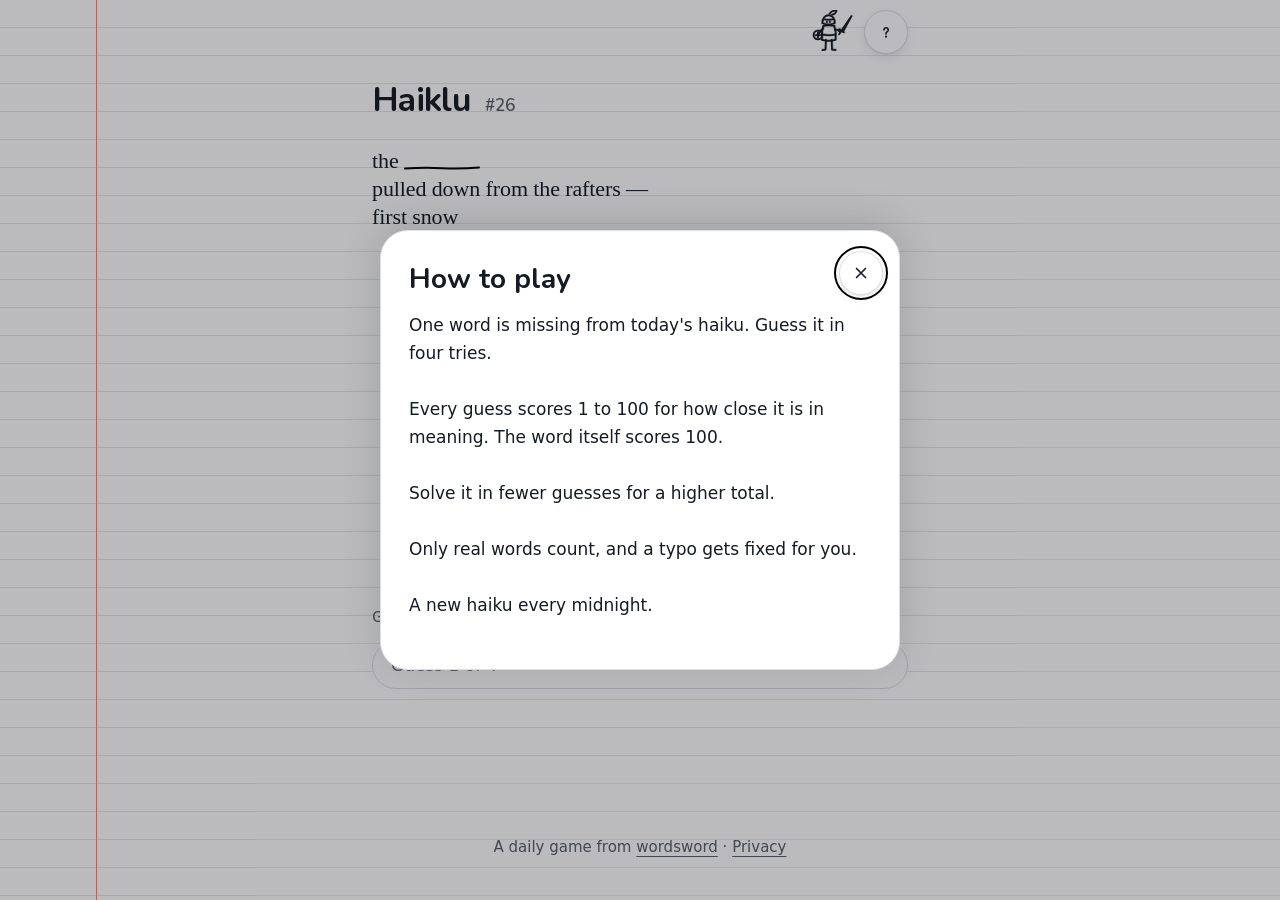
==== docs/haiklu-daily/index.html @ 27743bf3 "Haiklu: a standalone page to play and share the daily haiku docs/haiklu-daily/ runs the same game sc" ====
<!doctype html>
<html lang="en">
<head>
<meta charset="utf-8">
<meta name="viewport" content="width=device-width, initial-scale=1, viewport-fit=cover">
<title>Haiklu</title>
<meta name="description" content="A new haiku every day with one word missing. Four guesses, each scored 1 to 100 for how close it comes.">
<meta name="theme-color" content="#FFFFFF" media="(prefers-color-scheme: light)">
<meta name="theme-color" content="#0B0D12" media="(prefers-color-scheme: dark)">
<link rel="canonical" href="https://schubaru.github.io/wordsword/haiklu-daily/">
<meta property="og:type" content="website">
<meta property="og:url" content="https://schubaru.github.io/wordsword/haiklu-daily/">
<meta property="og:title" content="Haiklu">
<meta property="og:description" content="A new haiku every day with one word missing.">
<meta property="og:image" content="https://schubaru.github.io/wordsword/haiklu-daily/og.png">
<meta property="og:image:width" content="1200">
<meta property="og:image:height" content="630">
<meta property="og:image:alt" content="Haiklu: a new haiku every day. Find the word that's missing.">
<meta name="twitter:card" content="summary_large_image">
<link rel="icon" href="icon.svg" type="image/svg+xml">
<link rel="apple-touch-icon" href="apple-touch-icon.png">
<link rel="stylesheet" href="../play/play.css">
<link rel="modulepreload" href="../play/logic.js">
<link rel="preload" href="../play/data/haiklu-bank.json" as="fetch" crossorigin>
<style>
/* The poem is written on the rules: every line's baseline on a rule, wraps onto the next. */
.poem{margin:var(--r) 0 var(--r); font:400 22px/var(--r) var(--serif); letter-spacing:-.005em; position:relative; top:6px; min-height:calc(var(--r) * 3)}
.poem p{margin:0}
.blank{display:inline-block; width:76px; height:1em; vertical-align:baseline; position:relative}
.blank svg{position:absolute; left:0; right:0; bottom:-3px; width:100%; height:6px; overflow:visible}
.blank path{fill:none; stroke:var(--pen); stroke-width:2; stroke-linecap:round}
.written{white-space:nowrap}
.written.cut{animation:cut .55s var(--ease-out) both}
@keyframes cut{from{clip-path:polygon(-4% -20%, -4% -20%, -30% 120%, -4% 120%)} to{clip-path:polygon(-4% -20%, 134% -20%, 104% 120%, -4% 120%)}}
.written.miss{--ink-color:var(--pen-wash)}
.written.found{--ink-color:var(--hl-pink)}
.written.hl-swipe::before{left:-3px; right:-3px; top:18%; bottom:4%}
.written.cut.hl-swipe::before{animation:sweep .55s var(--ease-out) .38s both}

.guesses{list-style:none; margin:0; padding:0}
.guess{height:calc(var(--r) * 2)}
.guess .line{display:flex; align-items:baseline; gap:8px; height:var(--r); position:relative; top:7px}
.guess .w{font:600 17px/var(--r) var(--rounded)}
.guess .w.hl-swipe::before{--ink-color:var(--hl-pink); left:-3px; right:-3px}
.guess s{font:600 15px/var(--r) var(--rounded); color:var(--ink2); text-decoration-color:var(--ink2)}
.guess .score{margin-left:auto; font:500 21px/var(--r) var(--rounded); color:var(--ink2); font-variant-numeric:tabular-nums}
.guess.best .score{font-weight:800; color:var(--ink)}
.guess .track{height:5px; border-radius:3px; background:var(--rule); margin-top:14px; overflow:hidden}
.guess .fill{height:100%; width:calc(var(--s) * 1%); min-width:5px; border-radius:3px; background:var(--ink2); transform-origin:left}
.guess.best .fill{background:var(--pen)}
.guess.fresh .fill{animation:grow .5s var(--ease-out) .05s both}
.guess.fresh .line{animation:fade .25s ease-out both}
@keyframes grow{from{transform:scaleX(0)}}

.caption.left{text-align:left}
.caption.left:has(~ #see-results:not([hidden])){text-align:center} /* over the Results button, center it */
.dock{margin-top:auto; padding-top:10px; display:flex; flex-direction:column; gap:10px}
.choices{display:flex; flex-direction:column; gap:8px}
.choices > span{font:600 15px/1.2 var(--rounded); color:var(--ink2)}
.choices div{display:flex; flex-wrap:wrap; gap:8px}
.choices button{min-height:36px; padding:0 14px; border:0; border-radius:999px; background:var(--pen-wash); color:var(--ink); font:600 17px/1 var(--rounded); cursor:pointer}
.field{display:flex; align-items:center; gap:8px; min-height:48px; padding:0 4px 0 18px; border-radius:999px; background:var(--sheet); border:1px solid var(--rule); transition:border-color .2s}
.field:focus-within{border-color:var(--pen)}
.field input{flex:1; min-width:0; border:0; outline:0; background:none; color:var(--ink); font:400 17px/1 var(--sans); padding:12px 0; caret-color:var(--pen)}
.field input::placeholder{color:color-mix(in srgb, var(--ink2) 85%, transparent)}
.go{display:grid; place-items:center; width:40px; height:40px; padding:0; border:0; border-radius:50%; background:var(--pen); color:var(--on-pen); cursor:pointer; transition:opacity .2s, transform .15s var(--ease-out)}
.go:active{transform:scale(.92)}
.go svg{width:18px; height:18px; fill:none; stroke:currentColor; stroke-width:2.4; stroke-linecap:round; stroke-linejoin:round}
.go[hidden]{display:grid !important; opacity:0; pointer-events:none}
.dock .cta{max-width:320px; align-self:center}

.results .poem{text-align:left; align-self:stretch; top:0; margin:4px 0; padding-top:2px;
  background-image:repeating-linear-gradient(to bottom, transparent 0 calc(var(--r) - 1px), var(--paper-rule) calc(var(--r) - 1px) var(--r)); background-position:0 -4px}
.total{margin:0; font:700 34px/1.2 var(--rounded); color:var(--ink); font-variant-numeric:tabular-nums}
.scores{margin:0; font:600 21px/1.3 var(--rounded); color:var(--ink2); font-variant-numeric:tabular-nums; word-spacing:.3em}
</style>
</head>
<body data-share-url="https://schubaru.github.io/wordsword/haiklu-daily/">
<svg width="0" height="0" style="position:absolute" aria-hidden="true">
  <defs>
    <g id="knight" class="d" stroke-width="4">
      <path d="M30 36Q42 34 55 36Q60 52 58 68Q42 72 27 68Q25 52 30 36"/>
      <path d="M29 56Q43 59 57.5 56M36 68L35 90L28 91M49 68L50 90L58 91"/>
      <path d="M30 42Q22 46 19 55"/><circle cx="18" cy="57" r="10"/><path d="M13 57H23M18 51V63"/>
      <path d="M28 30C27 6 57 6 56 30Q42 36 28 30M31 21Q42 23.5 53 21M38 27l.5 .5M45 27l.5 .5"/>
      <path d="M44 9Q50 0 60 2Q58 10 50 11" stroke-width="3.6"/>
      <path d="M56 44Q63 44 68 50M66 55L72 46M66 44L77 51M71.5 46.5L94 14L75 49M73.5 46.5L90 20"/>
    </g>
  </defs>
</svg>

<div class="page">
  <header class="bar">
    <span class="grow"></span>
    <svg class="knight" viewBox="0 0 100 100" aria-hidden="true"><use href="#knight" class="ghost" transform="translate(1.4 -1.2)"/><use href="#knight"/></svg>
    <button class="icon" type="button" data-rules aria-label="How to play"><svg viewBox="0 0 24 24" aria-hidden="true"><path d="M9.2 9.2a2.9 2.9 0 1 1 4.2 2.6c-.9.5-1.4 1.1-1.4 2.1v.6"/><path d="M12 18.2v.1" stroke-width="2.8"/></svg></button>
  </header>
  <h1 class="title">Haiklu <small id="number"></small></h1>

  <main>
    <div class="poem" id="poem" aria-label="Today's haiku"></div>
    <ol class="guesses" id="guesses" aria-label="Your guesses"></ol>
  </main>

  <div class="dock">
    <p class="caption left" id="caption" aria-live="polite"></p>
    <div class="choices" id="choices" hidden><span>Did you mean</span><div></div></div>
    <form class="field" id="field" autocomplete="off">
      <input id="input" type="text" inputmode="text" enterkeyhint="go" autocapitalize="none" autocorrect="off" spellcheck="false" aria-label="Your guess">
      <button class="go" type="submit" id="go" aria-label="Guess" hidden><svg viewBox="0 0 24 24" aria-hidden="true"><path d="M12 19V5M6 11l6-6 6 6"/></svg></button>
    </form>
    <button class="cta outlined" type="button" id="see-results" hidden>Results</button>
  </div>

  <p class="foot">A daily game from <a href="../">wordsword</a> · <a href="../privacy.html">Privacy</a></p>
</div>

<dialog class="sheet" id="results" aria-labelledby="verdict">
  <button class="icon close" type="button" data-close aria-label="See the poem"><svg viewBox="0 0 24 24" aria-hidden="true"><path d="M6 6l12 12M18 6L6 18"/></svg></button>
  <div class="results">
    <svg class="big-knight" viewBox="0 0 100 100" aria-hidden="true"><use href="#knight" class="ghost" transform="translate(1.4 -1.2)"/><use href="#knight"/></svg>
    <h2 class="verdict" id="verdict"></h2>
    <div class="poem" id="poem-done"></div>
    <p class="scores" id="scores"></p>
    <p class="total" id="total"></p>
    <button class="cta" type="button" id="share">Share</button>
    <p class="countdown" id="countdown"></p>
  </div>
</dialog>

<dialog class="sheet rules" id="rules" aria-labelledby="rules-title">
  <button class="icon close" type="button" data-close aria-label="Done"><svg viewBox="0 0 24 24" aria-hidden="true"><path d="M6 6l12 12M18 6L6 18"/></svg></button>
  <h2 id="rules-title">How to play</h2>
  <p>One word is missing from today's haiku. Guess it in four tries.</p>
  <p>Every guess scores 1 to 100 for how close it is in meaning. The word itself scores 100.</p>
  <p>Solve it in fewer guesses for a higher total.</p>
  <p>Only real words count, and a typo gets fixed for you.</p>
  <p>A new haiku every midnight.</p>
</dialog>

<script type="module">
// Today's number, the same one the share text carries.
import { today } from '../play/play.js';
document.getElementById('number').textContent = `#${today('haiklu')}`;
</script>
<script type="module" src="../play/haiklu.js"></script>
</body>
</html>
---- docs/play/play.css ----
/* Nunito (SIL OFL 1.1, play/fonts/OFL.txt): the rounded voice off Apple devices, where ui-rounded doesn't exist. Self-hosted, Latin only. */
@font-face{font-family:"Nunito"; font-style:normal; font-weight:400 800; font-display:swap; src:url(fonts/nunito-latin.woff2) format("woff2"); unicode-range:U+0000-00FF, U+0131, U+0152-0153, U+02BB-02BC, U+02C6, U+02DA, U+02DC, U+2000-206F, U+20AC, U+2122, U+2191, U+2193, U+2212, U+FEFF, U+FFFD}
/* The web games' shell. Tokens are the landing page's (docs/index.html), which mirror Theme.swift. */
:root{
  --page:#FFFFFF; --sheet:#FFFFFF; --ink:#151B24; --ink2:#575E69; --pen:#000000; --on-pen:#FFFFFF;
  --paper-rule:#E4E7EC; --margin:#F0837A; --edge:#C3C8D1; --rule:#DADEE5;
  --hl-yellow:#FFE244; --hl-green:#B7F0A2; --hl-blue:#A6DCFF; --hl-pink:#FFB7DC; --hl-blend:multiply;
  --pen-wash:rgb(0 0 0 / .06); --press:rgb(0 0 0 / .05);
  --lift:0 1px 1px rgb(0 0 0 / .05), 0 4px 10px rgb(0 0 0 / .08);
  --r:28px;
  --rounded: ui-rounded, "SF Pro Rounded", "Nunito", system-ui, sans-serif;
  --serif: ui-serif, "New York", "Iowan Old Style", Georgia, serif;
  --sans: -apple-system, BlinkMacSystemFont, "Helvetica Neue", system-ui, sans-serif;
  --ease-out: cubic-bezier(.16, 1, .3, 1);
  --col:520px;
  --margin-x:14px;
  color-scheme: light dark;
}
@media (prefers-color-scheme: dark){
  :root{
    --page:#0B0D12; --sheet:#151922; --ink:#E9EBEF; --ink2:#A1A5AB; --pen:#FFFFFF; --on-pen:#0B1220;
    --paper-rule:#1B2536; --margin:#6E3A38; --edge:#343B48; --rule:#1C1F24;
    --hl-yellow:rgb(214 181 41 / .5); --hl-green:rgb(111 176 74 / .5); --hl-blue:rgb(74 155 224 / .5); --hl-pink:rgb(208 92 154 / .5); --hl-blend:normal;
    --pen-wash:rgb(255 255 255 / .08); --press:rgb(255 255 255 / .06);
    --lift:0 1px 1px rgb(0 0 0 / .4), 0 6px 14px rgb(0 0 0 / .35);
  }
}

*{box-sizing:border-box}
html{background:var(--page); scrollbar-color:var(--edge) var(--page); -webkit-text-size-adjust:100%; -webkit-tap-highlight-color:transparent}
body{
  margin:0; min-height:100dvh; color:var(--ink); background-color:var(--page);
  font:17px/var(--r) var(--sans); -webkit-font-smoothing:antialiased;
  background-image:repeating-linear-gradient(to bottom, transparent 0 calc(var(--r) - 1px), var(--paper-rule) calc(var(--r) - 1px) var(--r));
}
body::before{content:""; position:fixed; inset:0 auto 0 var(--margin-x); width:1.2px; background:var(--margin); pointer-events:none; z-index:0}
::selection{background:var(--hl-yellow); color:var(--ink)}
a{color:var(--pen); text-decoration-thickness:1px; text-underline-offset:4px}
:focus-visible{outline:2px solid var(--pen); outline-offset:3px; border-radius:8px}
button{font:inherit; color:inherit; margin:0}
[hidden]{display:none !important}

.page{position:relative; z-index:1; max-width:calc(var(--col) + 56px); margin:0 auto; padding:0 20px 24px 36px; min-height:100dvh; display:flex; flex-direction:column}
@media (min-width: 640px){
  :root{--margin-x:min(96px, max(14px, calc(50% - var(--col) / 2 - 24px)))}
  .page{padding-left:20px}
}

/* ---------- The header: icons, then the title written on a rule (PaperScreen) ---------- */
.bar{display:flex; align-items:center; gap:10px; height:calc(var(--r) * 2); padding-top:8px}
.bar .grow{flex:1}
.bar .knight{width:44px; height:44px; color:var(--ink)}
.icon{
  display:grid; place-items:center; width:44px; height:44px; padding:0; border-radius:50%; cursor:pointer;
  background:var(--sheet); border:1px solid var(--rule); box-shadow:var(--lift); color:var(--ink);
  transition:transform .15s var(--ease-out), background-color .15s;
}
.icon:hover{background:color-mix(in srgb, var(--sheet), var(--ink) 5%)}
.icon:active{transform:scale(.94)}
.icon svg{width:18px; height:18px; fill:none; stroke:currentColor; stroke-width:2.2; stroke-linecap:round; stroke-linejoin:round}
.title{margin:0; font:700 34px/calc(var(--r) * 2) var(--rounded); letter-spacing:-.02em; position:relative; top:16px}
.title small{font:600 17px/1 var(--rounded); color:var(--ink2); letter-spacing:0; margin-left:6px}

/* The one line the game talks on. */
.caption{margin:0; min-height:var(--r); font:600 15px/var(--r) var(--rounded); color:var(--ink2); text-align:center; text-wrap:balance; transition:opacity .2s}
.caption.flash{color:var(--ink)}
.title + .caption{position:relative; top:8px; margin:8px 0}

/* ---------- Doodles ---------- */
.d{fill:none; stroke:currentColor; stroke-linecap:round; stroke-linejoin:round}
.ghost{opacity:.35}

/* ---------- Buttons: CTAStyle (filled / outlined) and the game's pills ---------- */
.cta{
  display:flex; align-items:center; justify-content:center; width:100%; height:calc(var(--r) * 2 - 4px); padding:0 24px;
  border-radius:999px; border:1px solid var(--pen); background:var(--pen); color:var(--on-pen);
  font:600 17px/1 var(--rounded); cursor:pointer; text-decoration:none; transition:transform .15s var(--ease-out), opacity .15s;
}
.cta.outlined{background:transparent; color:var(--pen)}
.cta:active{transform:scale(.98)}
.cta:hover{opacity:.88}
.pill{
  min-height:44px; padding:0 18px; border:0; border-radius:999px; background:var(--pen-wash); color:var(--ink);
  font:600 17px/1 var(--rounded); cursor:pointer; transition:opacity .2s, transform .15s var(--ease-out);
}
.pill:active{transform:scale(.96)}
.pill:disabled{opacity:.45; cursor:default}

/* ---------- Sheets: results and how-to-play ---------- */
dialog.sheet{
  margin:auto auto 0; width:100%; max-width:var(--col); max-height:92dvh; padding:20px 28px 22px; border:1px solid var(--rule);
  border-radius:28px 28px 0 0; background:var(--sheet); color:var(--ink); box-shadow:0 -8px 40px rgb(0 0 0 / .14); overflow:auto; overscroll-behavior:contain;
}
dialog.sheet::backdrop{background:rgb(11 13 18 / .28)}
dialog.sheet[open]{animation:rise .42s var(--ease-out)}
dialog.sheet[open]::backdrop{animation:fade .3s ease-out}
@media (min-width: 640px){
  dialog.sheet{margin:auto; border-radius:28px; max-height:88dvh}
}
@keyframes rise{from{transform:translateY(24px); opacity:0}}
@keyframes fade{from{opacity:0}}
.sheet .close{position:sticky; top:0; margin:-8px -16px 0 auto; z-index:2}
.results{display:flex; flex-direction:column; align-items:center; gap:12px; text-align:center}
.results .big-knight{width:96px; height:96px; color:var(--ink); margin-top:-28px}
.verdict{margin:0; font:800 34px/1.15 var(--rounded); letter-spacing:-.02em}
.answer-word{margin:0; font:700 21px/1.3 var(--rounded)}
.meaning{margin:2px 0 0; font:400 16px/1.45 var(--serif); color:var(--ink2); max-width:34ch; min-height:1.45em}
.meaning:empty{display:none}
.countdown{margin:0; font:600 15px/1.4 var(--rounded); color:var(--ink2); font-variant-numeric:tabular-nums}

.stats{display:grid; grid-template-columns:repeat(4, 1fr); width:100%; padding:12px 0; border-block:1px solid var(--rule); margin:4px 0}
.stats div{display:flex; flex-direction:column; gap:2px}
.stats b{font:400 28px/1.15 var(--rounded); font-variant-numeric:tabular-nums}
.stats span{font:600 13px/1.3 var(--rounded); color:var(--ink2)}

.rules h2{margin:0 0 4px; font:700 28px/calc(var(--r) * 2) var(--rounded)}
.rules p{margin:0 0 var(--r); font:400 17px/var(--r) var(--sans); text-align:left}
.rules .close{float:right; margin:0 -12px 0 8px}

/* ---------- The highlighter: one pass, left to right, a hair off level ---------- */
.hl-swipe{position:relative; isolation:isolate}
.hl-swipe::before{
  content:""; position:absolute; z-index:-1; left:-5px; right:-5px; top:13%; bottom:13%; border-radius:12px;
  background:var(--ink-color, var(--hl-yellow)); mix-blend-mode:var(--hl-blend); transform:rotate(-1.2deg);
  -webkit-mask:linear-gradient(90deg, transparent, #000 14px, #000 calc(100% - 28px), transparent);
          mask:linear-gradient(90deg, transparent, #000 14px, #000 calc(100% - 28px), transparent);
}
.hl-swipe.draw::before{animation:sweep .55s var(--ease-out) both}
@keyframes sweep{from{clip-path:inset(0 100% 0 0)} to{clip-path:inset(0 0 0 0)}}

.foot{margin-top:auto; padding-top:var(--r); font:400 15px/var(--r) var(--sans); color:var(--ink2); text-align:center}
.foot a{color:var(--ink2)}

.sr{position:absolute; width:1px; height:1px; overflow:hidden; clip:rect(0 0 0 0); white-space:nowrap}

@keyframes shake{20%{transform:translateX(-6px)} 40%{transform:translateX(6px)} 60%{transform:translateX(-4px)} 80%{transform:translateX(3px)}}
.shake{animation:shake .42s ease-in-out}
@keyframes hop{50%{transform:translateY(-8px)}}

@media (prefers-reduced-motion: reduce){
  *,*::before,*::after{animation-duration:.01ms !important; animation-delay:0s !important; transition-duration:.01ms !important}
  dialog.sheet[open]{animation:fade .2s ease-out !important}
}
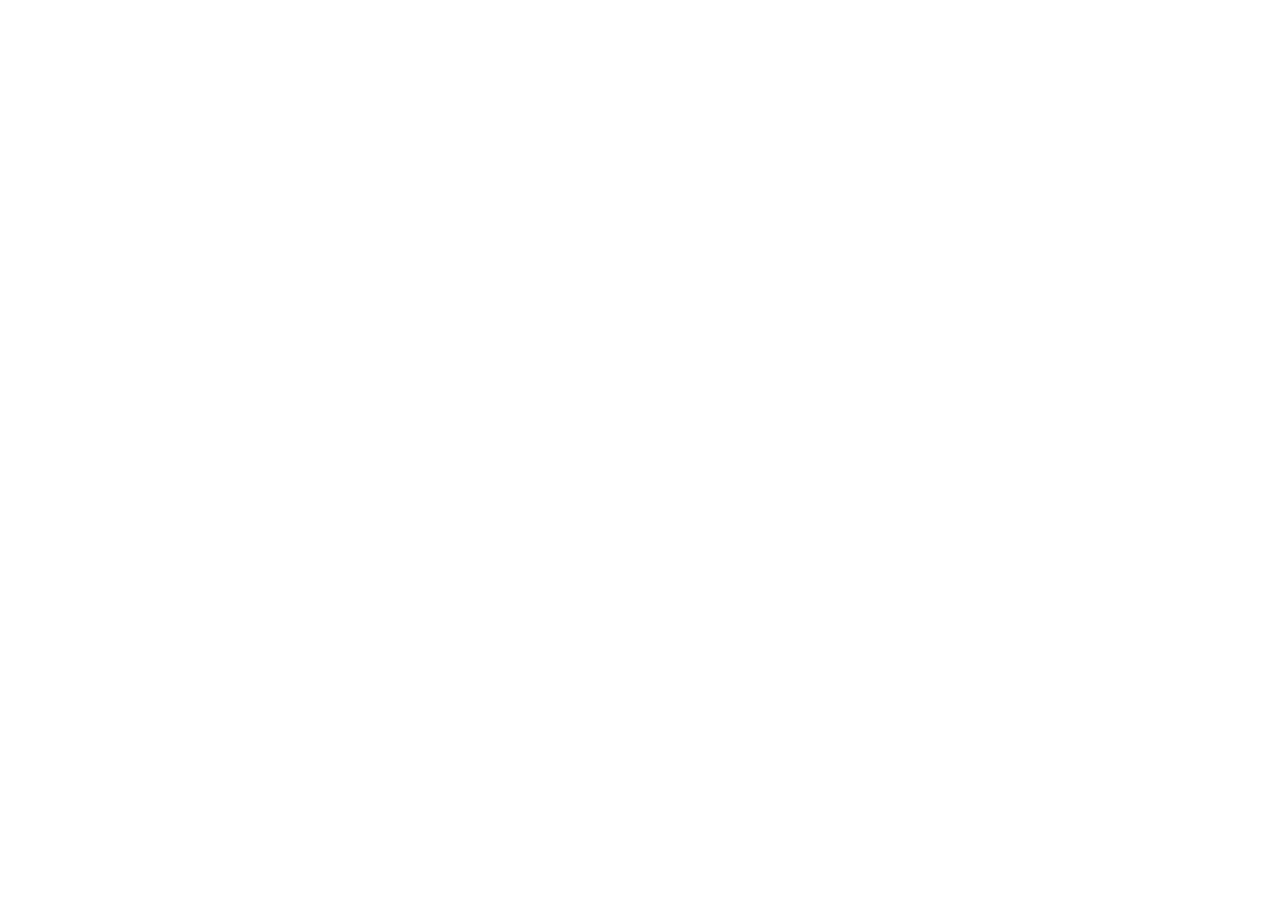
==== commit 17848fa7: "Haiklu: point haiklu-daily at its own site The standalone page moved to its own repo (Schubaru/haikl" ====
--- a/docs/haiklu-daily/index.html
+++ b/docs/haiklu-daily/index.html
@@ -2,147 +2,14 @@
 <html lang="en">
 <head>
 <meta charset="utf-8">
-<meta name="viewport" content="width=device-width, initial-scale=1, viewport-fit=cover">
+<meta name="viewport" content="width=device-width, initial-scale=1">
 <title>Haiklu</title>
-<meta name="description" content="A new haiku every day with one word missing. Four guesses, each scored 1 to 100 for how close it comes.">
-<meta name="theme-color" content="#FFFFFF" media="(prefers-color-scheme: light)">
-<meta name="theme-color" content="#0B0D12" media="(prefers-color-scheme: dark)">
-<link rel="canonical" href="https://schubaru.github.io/wordsword/haiklu-daily/">
-<meta property="og:type" content="website">
-<meta property="og:url" content="https://schubaru.github.io/wordsword/haiklu-daily/">
-<meta property="og:title" content="Haiklu">
-<meta property="og:description" content="A new haiku every day with one word missing.">
-<meta property="og:image" content="https://schubaru.github.io/wordsword/haiklu-daily/og.png">
-<meta property="og:image:width" content="1200">
-<meta property="og:image:height" content="630">
-<meta property="og:image:alt" content="Haiklu: a new haiku every day. Find the word that's missing.">
-<meta name="twitter:card" content="summary_large_image">
-<link rel="icon" href="icon.svg" type="image/svg+xml">
-<link rel="apple-touch-icon" href="apple-touch-icon.png">
-<link rel="stylesheet" href="../play/play.css">
-<link rel="modulepreload" href="../play/logic.js">
-<link rel="preload" href="../play/data/haiklu-bank.json" as="fetch" crossorigin>
-<style>
-/* The poem is written on the rules: every line's baseline on a rule, wraps onto the next. */
-.poem{margin:var(--r) 0 var(--r); font:400 22px/var(--r) var(--serif); letter-spacing:-.005em; position:relative; top:6px; min-height:calc(var(--r) * 3)}
-.poem p{margin:0}
-.blank{display:inline-block; width:76px; height:1em; vertical-align:baseline; position:relative}
-.blank svg{position:absolute; left:0; right:0; bottom:-3px; width:100%; height:6px; overflow:visible}
-.blank path{fill:none; stroke:var(--pen); stroke-width:2; stroke-linecap:round}
-.written{white-space:nowrap}
-.written.cut{animation:cut .55s var(--ease-out) both}
-@keyframes cut{from{clip-path:polygon(-4% -20%, -4% -20%, -30% 120%, -4% 120%)} to{clip-path:polygon(-4% -20%, 134% -20%, 104% 120%, -4% 120%)}}
-.written.miss{--ink-color:var(--pen-wash)}
-.written.found{--ink-color:var(--hl-pink)}
-.written.hl-swipe::before{left:-3px; right:-3px; top:18%; bottom:4%}
-.written.cut.hl-swipe::before{animation:sweep .55s var(--ease-out) .38s both}
-
-.guesses{list-style:none; margin:0; padding:0}
-.guess{height:calc(var(--r) * 2)}
-.guess .line{display:flex; align-items:baseline; gap:8px; height:var(--r); position:relative; top:7px}
-.guess .w{font:600 17px/var(--r) var(--rounded)}
-.guess .w.hl-swipe::before{--ink-color:var(--hl-pink); left:-3px; right:-3px}
-.guess s{font:600 15px/var(--r) var(--rounded); color:var(--ink2); text-decoration-color:var(--ink2)}
-.guess .score{margin-left:auto; font:500 21px/var(--r) var(--rounded); color:var(--ink2); font-variant-numeric:tabular-nums}
-.guess.best .score{font-weight:800; color:var(--ink)}
-.guess .track{height:5px; border-radius:3px; background:var(--rule); margin-top:14px; overflow:hidden}
-.guess .fill{height:100%; width:calc(var(--s) * 1%); min-width:5px; border-radius:3px; background:var(--ink2); transform-origin:left}
-.guess.best .fill{background:var(--pen)}
-.guess.fresh .fill{animation:grow .5s var(--ease-out) .05s both}
-.guess.fresh .line{animation:fade .25s ease-out both}
-@keyframes grow{from{transform:scaleX(0)}}
-
-.caption.left{text-align:left}
-.caption.left:has(~ #see-results:not([hidden])){text-align:center} /* over the Results button, center it */
-.dock{margin-top:auto; padding-top:10px; display:flex; flex-direction:column; gap:10px}
-.choices{display:flex; flex-direction:column; gap:8px}
-.choices > span{font:600 15px/1.2 var(--rounded); color:var(--ink2)}
-.choices div{display:flex; flex-wrap:wrap; gap:8px}
-.choices button{min-height:36px; padding:0 14px; border:0; border-radius:999px; background:var(--pen-wash); color:var(--ink); font:600 17px/1 var(--rounded); cursor:pointer}
-.field{display:flex; align-items:center; gap:8px; min-height:48px; padding:0 4px 0 18px; border-radius:999px; background:var(--sheet); border:1px solid var(--rule); transition:border-color .2s}
-.field:focus-within{border-color:var(--pen)}
-.field input{flex:1; min-width:0; border:0; outline:0; background:none; color:var(--ink); font:400 17px/1 var(--sans); padding:12px 0; caret-color:var(--pen)}
-.field input::placeholder{color:color-mix(in srgb, var(--ink2) 85%, transparent)}
-.go{display:grid; place-items:center; width:40px; height:40px; padding:0; border:0; border-radius:50%; background:var(--pen); color:var(--on-pen); cursor:pointer; transition:opacity .2s, transform .15s var(--ease-out)}
-.go:active{transform:scale(.92)}
-.go svg{width:18px; height:18px; fill:none; stroke:currentColor; stroke-width:2.4; stroke-linecap:round; stroke-linejoin:round}
-.go[hidden]{display:grid !important; opacity:0; pointer-events:none}
-.dock .cta{max-width:320px; align-self:center}
-
-.results .poem{text-align:left; align-self:stretch; top:0; margin:4px 0; padding-top:2px;
-  background-image:repeating-linear-gradient(to bottom, transparent 0 calc(var(--r) - 1px), var(--paper-rule) calc(var(--r) - 1px) var(--r)); background-position:0 -4px}
-.total{margin:0; font:700 34px/1.2 var(--rounded); color:var(--ink); font-variant-numeric:tabular-nums}
-.scores{margin:0; font:600 21px/1.3 var(--rounded); color:var(--ink2); font-variant-numeric:tabular-nums; word-spacing:.3em}
-</style>
+<!-- Haiklu moved to its own site; links shared from here still land there. -->
+<link rel="canonical" href="https://haiklu.vercel.app/">
+<meta http-equiv="refresh" content="0; url=https://haiklu.vercel.app/">
+<script>location.replace('https://haiklu.vercel.app/' + location.search + location.hash)</script>
 </head>
-<body data-share-url="https://schubaru.github.io/wordsword/haiklu-daily/">
-<svg width="0" height="0" style="position:absolute" aria-hidden="true">
-  <defs>
-    <g id="knight" class="d" stroke-width="4">
-      <path d="M30 36Q42 34 55 36Q60 52 58 68Q42 72 27 68Q25 52 30 36"/>
-      <path d="M29 56Q43 59 57.5 56M36 68L35 90L28 91M49 68L50 90L58 91"/>
-      <path d="M30 42Q22 46 19 55"/><circle cx="18" cy="57" r="10"/><path d="M13 57H23M18 51V63"/>
-      <path d="M28 30C27 6 57 6 56 30Q42 36 28 30M31 21Q42 23.5 53 21M38 27l.5 .5M45 27l.5 .5"/>
-      <path d="M44 9Q50 0 60 2Q58 10 50 11" stroke-width="3.6"/>
-      <path d="M56 44Q63 44 68 50M66 55L72 46M66 44L77 51M71.5 46.5L94 14L75 49M73.5 46.5L90 20"/>
-    </g>
-  </defs>
-</svg>
-
-<div class="page">
-  <header class="bar">
-    <span class="grow"></span>
-    <svg class="knight" viewBox="0 0 100 100" aria-hidden="true"><use href="#knight" class="ghost" transform="translate(1.4 -1.2)"/><use href="#knight"/></svg>
-    <button class="icon" type="button" data-rules aria-label="How to play"><svg viewBox="0 0 24 24" aria-hidden="true"><path d="M9.2 9.2a2.9 2.9 0 1 1 4.2 2.6c-.9.5-1.4 1.1-1.4 2.1v.6"/><path d="M12 18.2v.1" stroke-width="2.8"/></svg></button>
-  </header>
-  <h1 class="title">Haiklu <small id="number"></small></h1>
-
-  <main>
-    <div class="poem" id="poem" aria-label="Today's haiku"></div>
-    <ol class="guesses" id="guesses" aria-label="Your guesses"></ol>
-  </main>
-
-  <div class="dock">
-    <p class="caption left" id="caption" aria-live="polite"></p>
-    <div class="choices" id="choices" hidden><span>Did you mean</span><div></div></div>
-    <form class="field" id="field" autocomplete="off">
-      <input id="input" type="text" inputmode="text" enterkeyhint="go" autocapitalize="none" autocorrect="off" spellcheck="false" aria-label="Your guess">
-      <button class="go" type="submit" id="go" aria-label="Guess" hidden><svg viewBox="0 0 24 24" aria-hidden="true"><path d="M12 19V5M6 11l6-6 6 6"/></svg></button>
-    </form>
-    <button class="cta outlined" type="button" id="see-results" hidden>Results</button>
-  </div>
-
-  <p class="foot">A daily game from <a href="../">wordsword</a> · <a href="../privacy.html">Privacy</a></p>
-</div>
-
-<dialog class="sheet" id="results" aria-labelledby="verdict">
-  <button class="icon close" type="button" data-close aria-label="See the poem"><svg viewBox="0 0 24 24" aria-hidden="true"><path d="M6 6l12 12M18 6L6 18"/></svg></button>
-  <div class="results">
-    <svg class="big-knight" viewBox="0 0 100 100" aria-hidden="true"><use href="#knight" class="ghost" transform="translate(1.4 -1.2)"/><use href="#knight"/></svg>
-    <h2 class="verdict" id="verdict"></h2>
-    <div class="poem" id="poem-done"></div>
-    <p class="scores" id="scores"></p>
-    <p class="total" id="total"></p>
-    <button class="cta" type="button" id="share">Share</button>
-    <p class="countdown" id="countdown"></p>
-  </div>
-</dialog>
-
-<dialog class="sheet rules" id="rules" aria-labelledby="rules-title">
-  <button class="icon close" type="button" data-close aria-label="Done"><svg viewBox="0 0 24 24" aria-hidden="true"><path d="M6 6l12 12M18 6L6 18"/></svg></button>
-  <h2 id="rules-title">How to play</h2>
-  <p>One word is missing from today's haiku. Guess it in four tries.</p>
-  <p>Every guess scores 1 to 100 for how close it is in meaning. The word itself scores 100.</p>
-  <p>Solve it in fewer guesses for a higher total.</p>
-  <p>Only real words count, and a typo gets fixed for you.</p>
-  <p>A new haiku every midnight.</p>
-</dialog>
-
-<script type="module">
-// Today's number, the same one the share text carries.
-import { today } from '../play/play.js';
-document.getElementById('number').textContent = `#${today('haiklu')}`;
-</script>
-<script type="module" src="../play/haiklu.js"></script>
+<body>
+<p>Haiklu has moved to <a href="https://haiklu.vercel.app/">haiklu.vercel.app</a>.</p>
 </body>
 </html>
